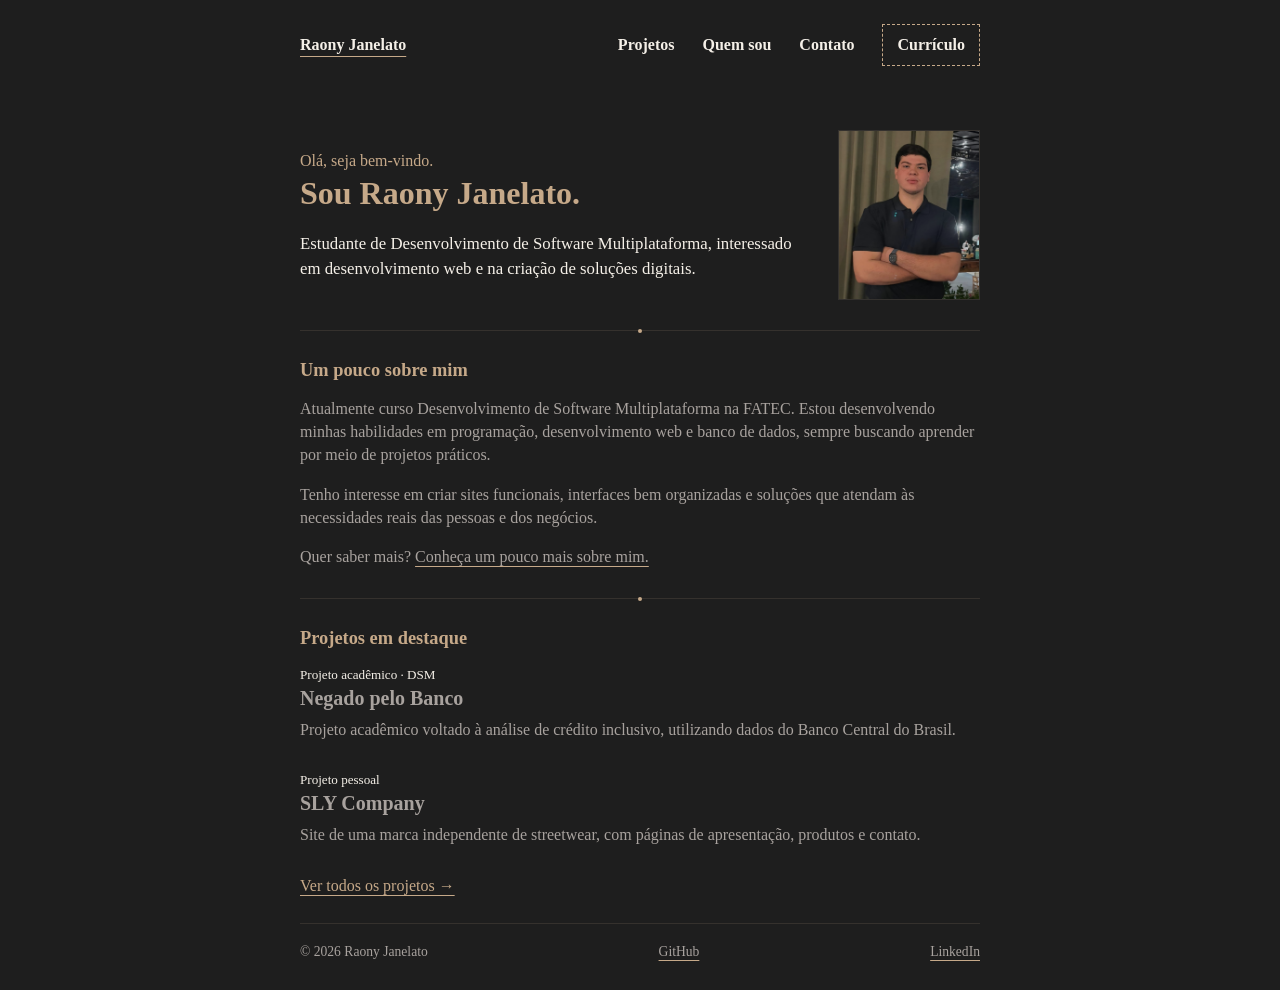
==== index.html @ 3e40bc80 "first commit" ====
<!DOCTYPE html>
<html lang="pt-BR">
<head>
  <meta charset="UTF-8">
  <meta name="viewport" content="width=device-width, initial-scale=1.0">
  <meta name="description" content="Portfólio acadêmico de Raony Janelato, estudante de Desenvolvimento de Software Multiplataforma.">
  <title>Raony Janelato — Portfólio</title>
  <link rel="stylesheet" href="css/style.css">
</head>
<body>
  <header class="site-header">
    <nav class="nav" aria-label="Navegação principal">
      <a class="brand active" href="index.html">Raony Janelato</a>
      <a href="projetos.html">Projetos</a>
      <a href="sobre.html">Quem sou</a>
      <a href="contato.html">Contato</a>
      <a class="nav-button" href="curriculo.html">Currículo</a>
    </nav>
  </header>

  <main class="container">
    <section class="intro">
      <div class="intro-copy">
        <p class="eyebrow">Olá, seja bem-vindo.</p>
        <h1>Sou Raony Janelato.</h1>
        <p class="lead">Estudante de Desenvolvimento de Software Multiplataforma, interessado em desenvolvimento web e na criação de soluções digitais.</p>
      </div>
      <img class="profile-photo" src="img/WhatsApp Image 2026-10-25 at 18.58.22.jpeg" alt="Foto de Raony Janelato">
    </section>

    <div class="separator"><span></span></div>

    <section class="text-section">
      <h2>Um pouco sobre mim</h2>
      <p>Atualmente curso Desenvolvimento de Software Multiplataforma na FATEC. Estou desenvolvendo minhas habilidades em programação, desenvolvimento web e banco de dados, sempre buscando aprender por meio de projetos práticos.</p>
      <p>Tenho interesse em criar sites funcionais, interfaces bem organizadas e soluções que atendam às necessidades reais das pessoas e dos negócios.</p>
      <p>Quer saber mais? <a href="sobre.html">Conheça um pouco mais sobre mim.</a></p>
    </section>

    <div class="separator"><span></span></div>

    <section class="text-section recent-projects">
      <h2>Projetos em destaque</h2>
      <article class="project-preview">
        <p class="date">Projeto acadêmico · DSM</p>
        <h3><a href="projetos.html#negado-pelo-banco">Negado pelo Banco</a></h3>
        <p>Projeto acadêmico voltado à análise de crédito inclusivo, utilizando dados do Banco Central do Brasil.</p>
      </article>
      <article class="project-preview">
        <p class="date">Projeto pessoal</p>
        <h3><a href="projetos.html#sly-company">SLY Company</a></h3>
        <p>Site de uma marca independente de streetwear, com páginas de apresentação, produtos e contato.</p>
      </article>
      <p class="more-link"><a href="projetos.html">Ver todos os projetos →</a></p>
    </section>
  </main>

  <footer class="footer">
    <p>© 2026 Raony Janelato</p>
    <a href="https://github.com/Raony0" target="_blank" rel="noopener noreferrer">GitHub</a>
    <a href="https://www.linkedin.com/in/raony-janelato-729b18428/" target="_blank" rel="noopener noreferrer">LinkedIn</a>
  </footer>
</body>
</html>
---- css/style.css ----
/* Define as cores principais e a largura padrão do conteúdo do site. */
:root {
  --background: #1e1e1e; /* Cor de fundo da página. */
  --text: #f5f0e8; /* Cor principal dos textos. */
  --accent: #c6a989; /* Cor de destaque para títulos e detalhes. */
  --muted: #a8a29e; /* Cor dos textos secundários. */
  --line: #35312d; /* Cor das linhas separadoras. */
  --content-width: 680px; /* Largura máxima do conteúdo. */
}
/* Faz com que o padding e a borda sejam incluídos no tamanho dos elementos. */
* {
  box-sizing: border-box;
}
/* Ativa a rolagem suave ao navegar para outras partes da página. */
html {
  scroll-behavior: smooth;
}
/* Define o estilo geral da página. */
body {
  margin: 0; /* Remove a margem padrão do navegador. */
  background: var(--background); /* Aplica a cor de fundo. */
  color: var(--text); /* Define a cor padrão dos textos. */
  font-family: Georgia, "Times New Roman", serif; /* Define as fontes do site. */
  font-size: 16px; /* Define o tamanho padrão do texto. */
  line-height: 1.45; /* Define o espaçamento entre as linhas. */
}
/* Define a aparência padrão dos links. */
a {
  color: var(--text); /* Define a cor dos links. */
  text-decoration: underline; /* Adiciona sublinhado. */
  text-decoration-color: var(--accent); /* Define a cor do sublinhado. */
  text-underline-offset: 4px; /* Afasta o sublinhado do texto. */
  transition: color 0.2s ease; /* Suaviza a mudança de cor. */
}
/* Muda a cor dos links quando o mouse passa sobre eles ou quando recebem foco pelo teclado. */
a:hover,
a:focus-visible {
  color: var(--accent);
}
/* Define a área superior onde fica o menu. */
.site-header {
  width: 100%; /* Ocupa toda a largura disponível. */
  padding: 24px 20px 0; /* Adiciona espaço acima e nas laterais. */
}
/* Organiza os links do menu de navegação. */
.nav {
  max-width: var(--content-width); /* Limita a largura do menu. */
  margin: 0 auto; /* Centraliza o menu horizontalmente. */
  display: flex; /* Organiza os links com Flexbox. */
  justify-content: flex-end; /* Alinha os itens à direita. */
  align-items: center; /* Centraliza os itens verticalmente. */
  flex-wrap: wrap; /* Permite que os itens quebrem linha. */
  gap: 12px 28px; /* Define os espaços entre os links. */
  min-height: 42px; /* Define a altura mínima do menu. */
}
/* Define a aparência dos links do menu. */
.nav a {
  font-weight: bold; /* Deixa os textos em negrito. */
  text-decoration: none; /* Remove o sublinhado padrão. */
  white-space: nowrap; /* Evita que o texto quebre em várias linhas. */
}
/* Mantém o nome do portfólio à esquerda do menu. */
.nav .brand {
  margin-right: auto; /* Empurra os outros links para a direita. */
}
/* Destaca o link correspondente à página atual, exceto o botão. */
.nav .active:not(.nav-button) {
  text-decoration: underline; /* Adiciona sublinhado ao link ativo. */
  text-decoration-color: var(--accent); /* Usa a cor de destaque. */
  text-underline-offset: 6px; /* Afasta o sublinhado do texto. */
}
/* Dá aparência de botão ao link do currículo. */
.nav-button {
  border: 1px dashed var(--accent); /* Cria uma borda tracejada. */
  padding: 8px 14px; /* Adiciona espaço interno ao botão. */
}
/* Muda o fundo do botão quando ele recebe interação ou está ativo. */
.nav-button:hover,
.nav-button:focus-visible,
.active-button {
  background: rgba(198, 169, 137, 0.08); /* Aplica um fundo bege transparente. */
}
/* Define a área principal de conteúdo das páginas. */
.container {
  width: min(var(--content-width), calc(100% - 40px)); /* Limita a largura e preserva margens laterais. */
  margin: 64px auto 0; /* Centraliza o conteúdo e adiciona espaço acima. */
  min-height: calc(100vh - 170px); /* Ajuda a manter o rodapé próximo ao fim da página. */
}
/* Organiza o texto de apresentação e a foto lado a lado. */
.intro {
  display: flex; /* Coloca os elementos em uma linha. */
  align-items: center; /* Alinha o texto e a foto verticalmente. */
  justify-content: space-between; /* Distribui o espaço entre os elementos. */
  gap: 28px; /* Define a distância entre o texto e a foto. */
}
/* Permite que o texto de apresentação ocupe o espaço disponível. */
.intro-copy {
  flex: 1; /* Faz o texto crescer para ocupar o espaço restante. */
  min-width: 0; /* Permite que o conteúdo encolha sem estourar o layout. */
}
/* Estiliza pequenos textos introdutórios acima dos títulos. */
.eyebrow {
  margin: 0 0 2px; /* Remove margens desnecessárias e deixa um pequeno espaço abaixo. */
  color: var(--accent); /* Aplica a cor bege. */
}
/* Define características compartilhadas pelos títulos. */
h1,
h2,
h3 {
  color: var(--accent); /* Usa a cor de destaque nos títulos. */
  line-height: 1.2; /* Aproxima as linhas dos títulos. */
}
/* Estiliza o título principal de cada página. */
h1 {
  font-size: clamp(1.65rem, 4vw, 2rem); /* Ajusta o tamanho conforme a tela, respeitando limites. */
  margin: 0 0 20px; /* Remove a margem superior e adiciona espaço abaixo. */
}
/* Estiliza os títulos das seções. */
h2 {
  font-size: 1.15rem; /* Define o tamanho do título da seção. */
  margin: 0 0 16px; /* Adiciona espaço abaixo do título. */
}
/* Estiliza títulos menores, como os nomes dos projetos. */
h3 {
  font-size: 1.25rem; /* Define o tamanho do subtítulo. */
  margin: 0 0 8px; /* Adiciona espaço abaixo. */
}
/* Define a aparência dos links que ficam dentro de títulos h3. */
h3 a {
  color: var(--accent); /* Mantém o link na cor bege. */
  text-decoration: none; /* Remove o sublinhado. */
}
/* Adiciona sublinhado ao link do título quando ele recebe interação. */
h3 a:hover {
  text-decoration: underline;
}
/* Define o espaçamento padrão dos parágrafos. */
p {
  margin: 0 0 16px; /* Remove a margem superior e adiciona espaço abaixo. */
}
/* Estiliza o texto principal da apresentação. */
.lead {
  font-size: 1.05rem; /* Deixa o texto um pouco maior que o padrão. */
  margin-bottom: 0; /* Remove a margem inferior. */
}
/* Define o tamanho e a aparência da foto de perfil. */
.profile-photo {
  display: block; /* Faz a imagem se comportar como um bloco. */
  width: 142px; /* Define a largura da foto. */
  height: 170px; /* Define a altura da foto. */
  object-fit: cover; /* Preenche a área sem distorcer a imagem. */
  object-position: center 28%; /* Ajusta o enquadramento da foto. */
  border: 1px solid var(--line); /* Adiciona uma borda discreta. */
  filter: saturate(0.85); /* Reduz um pouco a saturação das cores. */
}
/* Cria uma linha horizontal entre as seções. */
.separator {
  position: relative; /* Permite posicionar o detalhe sobre a linha. */
  height: 1px; /* Define a espessura da linha. */
  background: var(--line); /* Define a cor da linha. */
  margin: 30px 0 28px; /* Adiciona espaço acima e abaixo. */
}
/* Cria o pequeno ponto decorativo no centro da linha. */
.separator span {
  position: absolute; /* Permite posicionar o ponto sobre a linha. */
  left: 50%; /* Leva o ponto ao centro horizontal. */
  top: 50%; /* Leva o ponto ao centro vertical. */
  width: 4px; /* Define a largura do ponto. */
  height: 4px; /* Define a altura do ponto. */
  border-radius: 50%; /* Transforma o quadrado em círculo. */
  background: var(--accent); /* Aplica a cor bege. */
  transform: translate(-50%, -50%); /* Centraliza o ponto em relação à própria posição. */
}
/* Define o espaçamento externo das seções de texto. */
.text-section {
  margin: 0 0 26px; /* Adiciona espaço abaixo de cada seção. */
}
/* Aplica a cor secundária aos parágrafos das seções. */
.text-section p {
  color: var(--muted);
}
/* Destaca palavras em negrito dentro das seções. */
.text-section p strong {
  color: var(--text); /* Deixa o texto destacado mais claro. */
  font-weight: normal; /* Remove o negrito, mantendo apenas a diferença de cor. */
}
/* Define a cor padrão dos links dentro das seções. */
.text-section a {
  color: var(--muted);
}
/* Destaca os links das seções quando recebem interação. */
.text-section a:hover,
.text-section a:focus-visible {
  color: var(--accent);
}
/* Define a margem da área de título das páginas internas. */
.page-heading {
  margin-bottom: 0;
}
/* Ajusta os espaços do título principal das páginas internas. */
.page-heading h1 {
  margin-top: 4px; /* Adiciona um pequeno espaço acima do título. */
  margin-bottom: 14px; /* Define o espaço abaixo do título. */
}
/* Define o espaço inferior dos itens de projeto e currículo. */
.project-preview,
.project,
.resume-item {
  margin-bottom: 28px;
}
/* Estiliza as datas ou pequenas descrições acima dos projetos. */
.project-preview .date,
.date {
  color: var(--text); /* Usa a cor principal do texto. */
  font-size: 0.82rem; /* Deixa o texto menor. */
  margin-bottom: 2px; /* Reduz o espaço abaixo da data. */
}
/* Ajusta o espaço abaixo dos títulos dos projetos em destaque. */
.project-preview h3 {
  margin-bottom: 8px;
}
/* Remove a margem inferior do último parágrafo desses elementos. */
.project-preview p:last-child,
.project p:last-child {
  margin-bottom: 0;
}
/* Adiciona espaço acima do link para ver todos os projetos. */
.more-link {
  margin-top: 6px;
}
/* Destaca os links de navegação entre projetos. */
.more-link a,
.project-links a {
  color: var(--accent);
}
/* Define o espaçamento das linhas separadoras internas. */
.inner-separator {
  margin: 26px 0;
}
/* Estiliza observações e textos auxiliares. */
.note {
  color: var(--muted);
  font-size: 0.9rem;
}
/* Organiza os elementos do rodapé. */
.footer {
  width: min(var(--content-width), calc(100% - 40px)); /* Limita a largura e mantém margens laterais. */
  margin: 0 auto; /* Centraliza o rodapé. */
  padding: 18px 0 28px; /* Adiciona espaço interno acima e abaixo. */
  border-top: 1px solid var(--line); /* Cria uma linha acima do rodapé. */
  display: flex; /* Organiza os elementos lado a lado. */
  align-items: center; /* Alinha os elementos verticalmente. */
  justify-content: space-between; /* Coloca um elemento em cada extremidade. */
  gap: 0px; /* Define a distância entre os elementos. */
  color: var(--muted); /* Aplica a cor secundária. */
  font-size: 0.85rem; /* Reduz o tamanho do texto. */
}
/* Remove a margem do parágrafo do rodapé. */
.footer p {
  margin: 0;
}
/* Define a cor dos links do rodapé. */
.footer a {
  color: var(--muted);
}
/* Aplica ajustes quando a largura da tela é de até 560 pixels. */
@media (max-width: 560px) {
  /* Reduz o espaço superior do menu em telas menores. */
  .site-header {
    padding-top: 18px;
  }
  /* Centraliza os links e reduz o espaçamento no menu mobile. */
  .nav {
    justify-content: center;
    gap: 14px 18px;
  }
  /* Coloca o nome do portfólio em uma linha própria. */
  .nav .brand {
    width: 100%;
    margin-right: 0;
    text-align: center;
  }
  /* Reduz o espaço acima do conteúdo principal. */
  .container {
    margin-top: 42px;
  }
  /* Alinha a foto e o texto pelo topo no celular. */
  .intro {
    align-items: flex-start;
    gap: 16px;
  }
  /* Reduz o tamanho da foto em telas menores. */
  .profile-photo {
    width: 100px;
    height: 126px;
  }
  /* Ajusta o tamanho do texto de apresentação. */
  .lead {
    font-size: 1rem;
  }
  /* Alinha os elementos do rodapé pelo topo. */
  .footer {
    align-items: flex-start;
  }
}
/* Aplica ajustes adicionais em telas muito estreitas, de até 380 pixels. */
@media (max-width: 380px) {
  /* Coloca a foto acima do texto de apresentação. */
  .intro {
    flex-direction: column-reverse;
  }
  /* Diminui um pouco mais a foto em telas muito estreitas. */
  .profile-photo {
    width: 92px;
    height: 112px;
  }
}
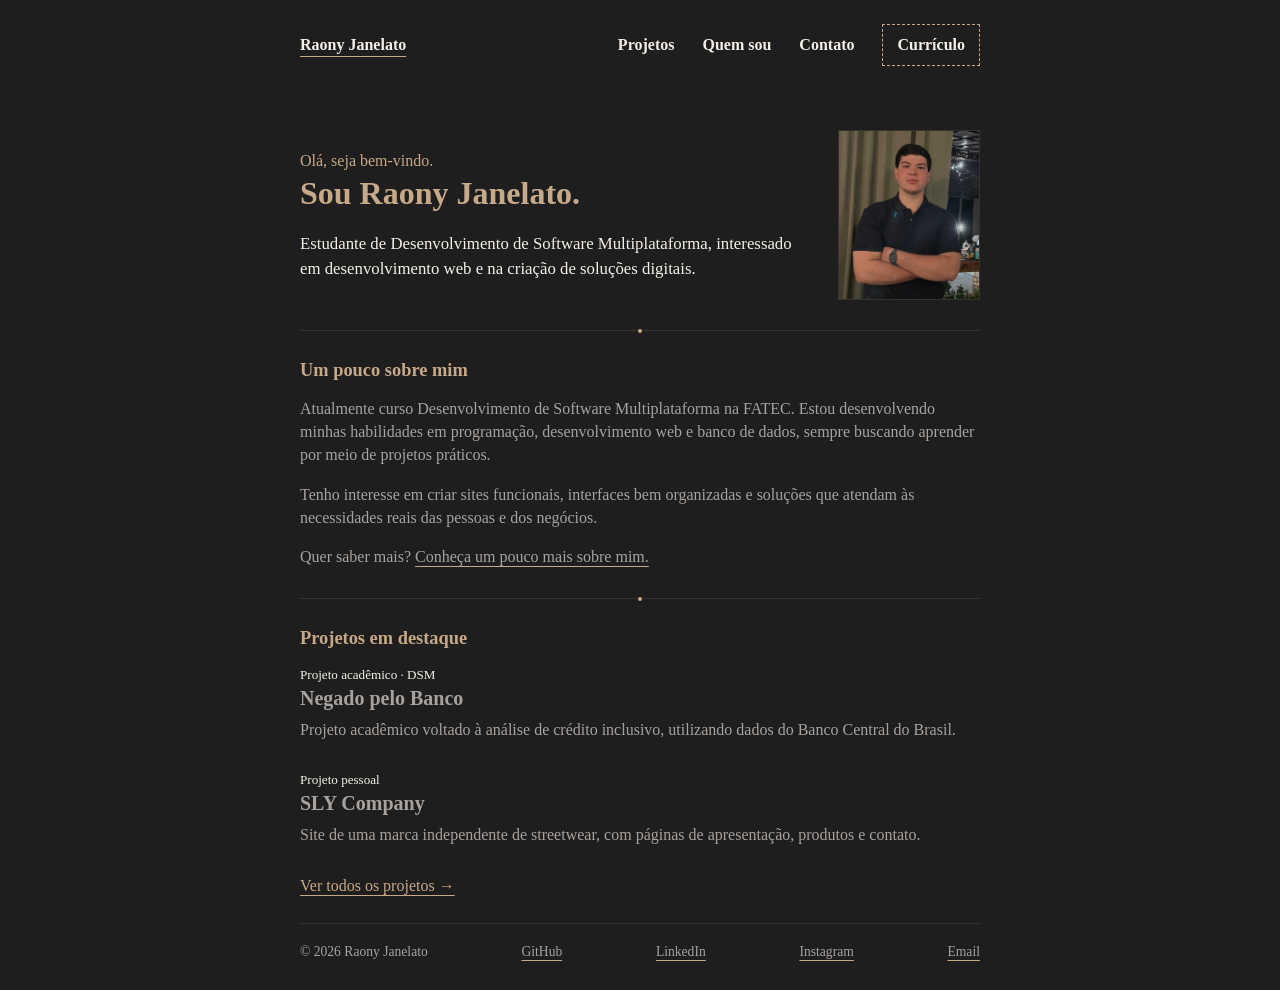
==== commit e7e2f9fa: "Add links on footer" ====
--- a/index.html
+++ b/index.html
@@ -59,6 +59,8 @@
     <p>© 2026 Raony Janelato</p>
     <a href="https://github.com/Raony0" target="_blank" rel="noopener noreferrer">GitHub</a>
     <a href="https://www.linkedin.com/in/raony-janelato-729b18428/" target="_blank" rel="noopener noreferrer">LinkedIn</a>
+    <a href="https://www.instagram.com/raonyjanelato/" target="_blank" rel="noopener noreferrer">Instagram</a>
+    <a href="mailto:raony.janelato@gmail.com" target="_blank" rel="noopener noreferrer">Email</a>
   </footer>
 </body>
 </html>
